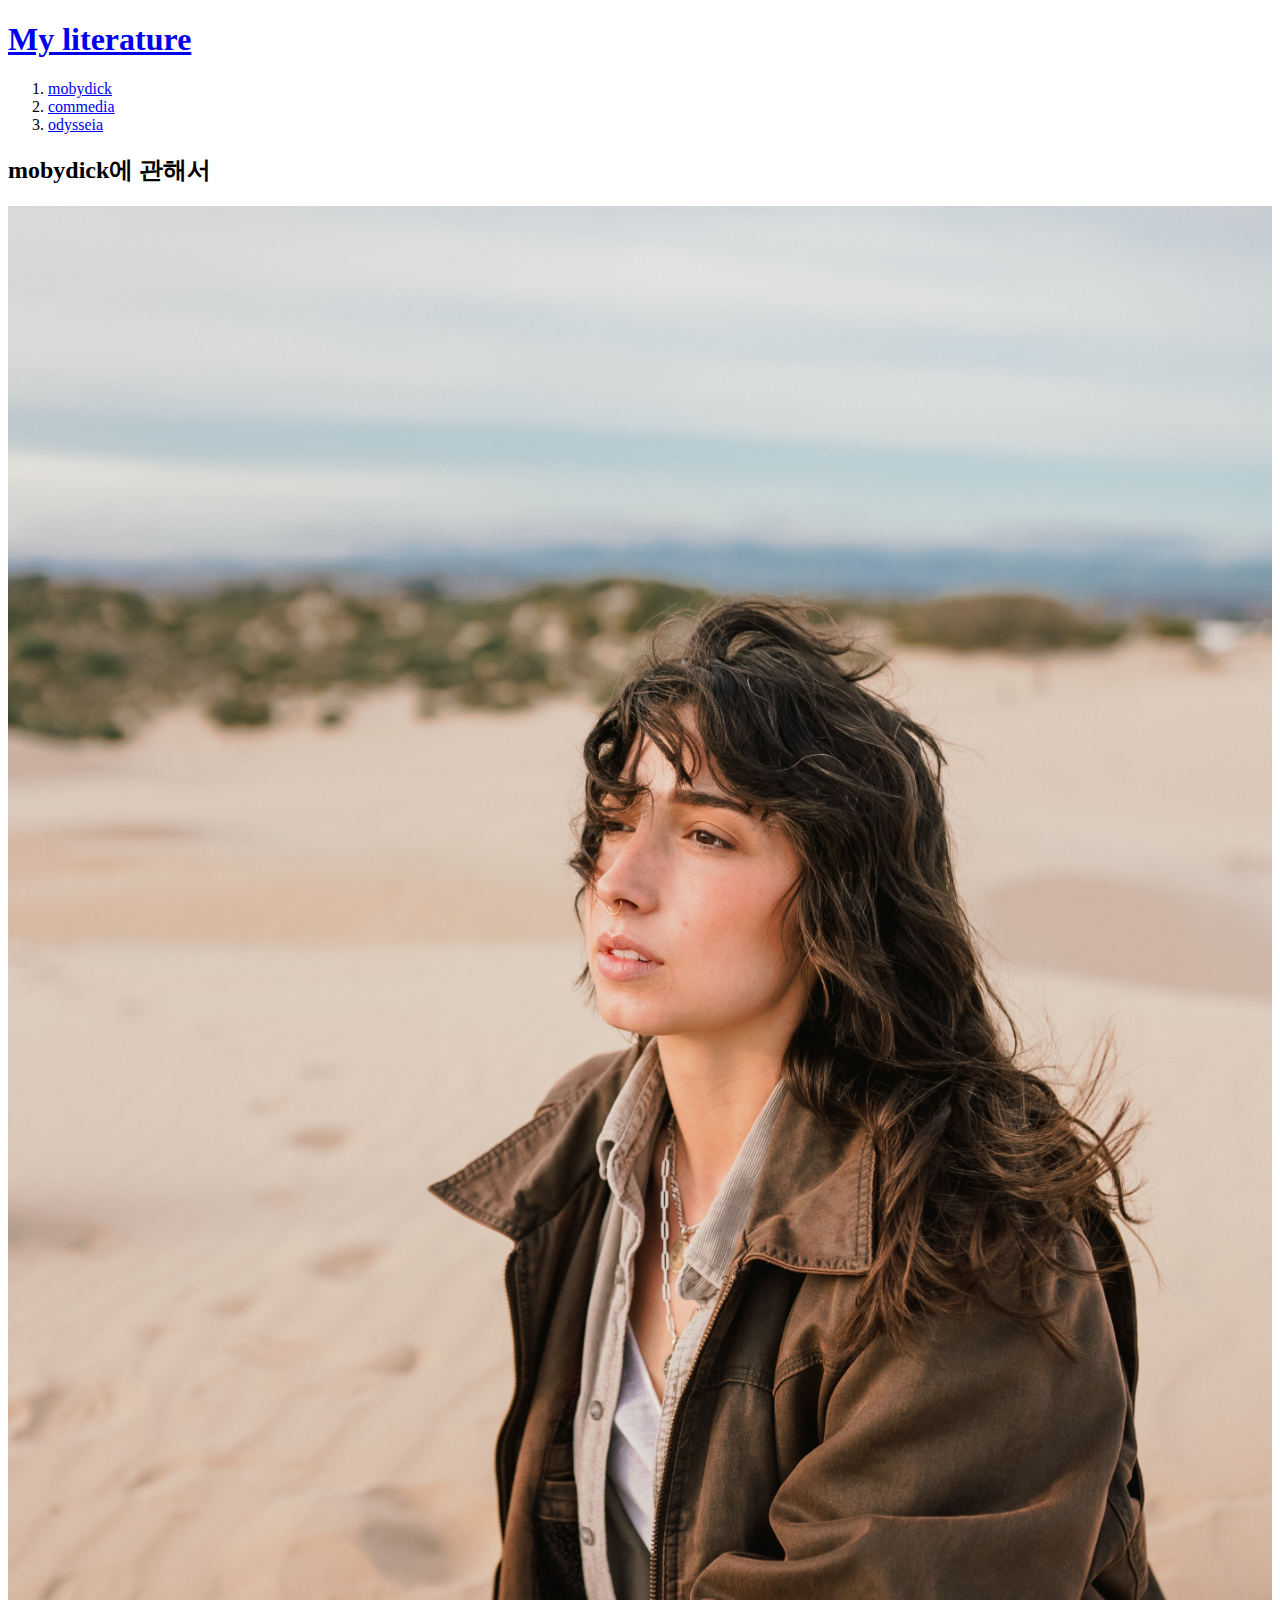
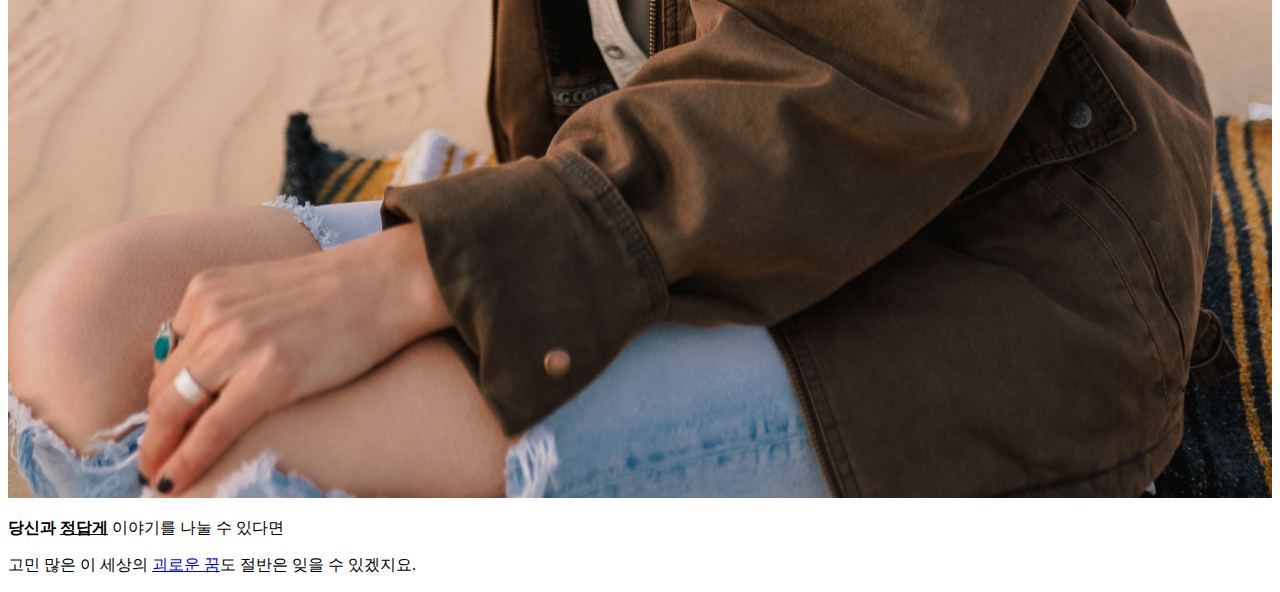
==== 1.html @ 4f6b5985 "웹사이트 완성!" ====
<!doctype html>
<html>
<head>
<title>My literature - mobydick</title>
<meta charset="utf-8">
</head>
<body>
    <h1><a href="index.html">My literature</a></h1>
<ol>
    <li><a href="1.html">mobydick</a></li>
    <li><a href="2.html">commedia</a></li>
    <li><a href="3.html">odysseia</a></li>
</ol>
<h2>mobydick에 관해서</h2>
<img src="watching.jpg" width="100%">
<p><strong>당신과 <u>정답게</u> </strong>이야기를 나눌 수 있다면</p><p></strong> 고민 많은 이 세상의 <a href="https://commons.wikimedia.org/wiki/File:Defense.gov_News_Photo_070720-F-5502S-003.jpg" target="_blank" title="just nothing">괴로운 꿈</a>도 절반은 잊을 수 있겠지요.</p>
</body>
</html>
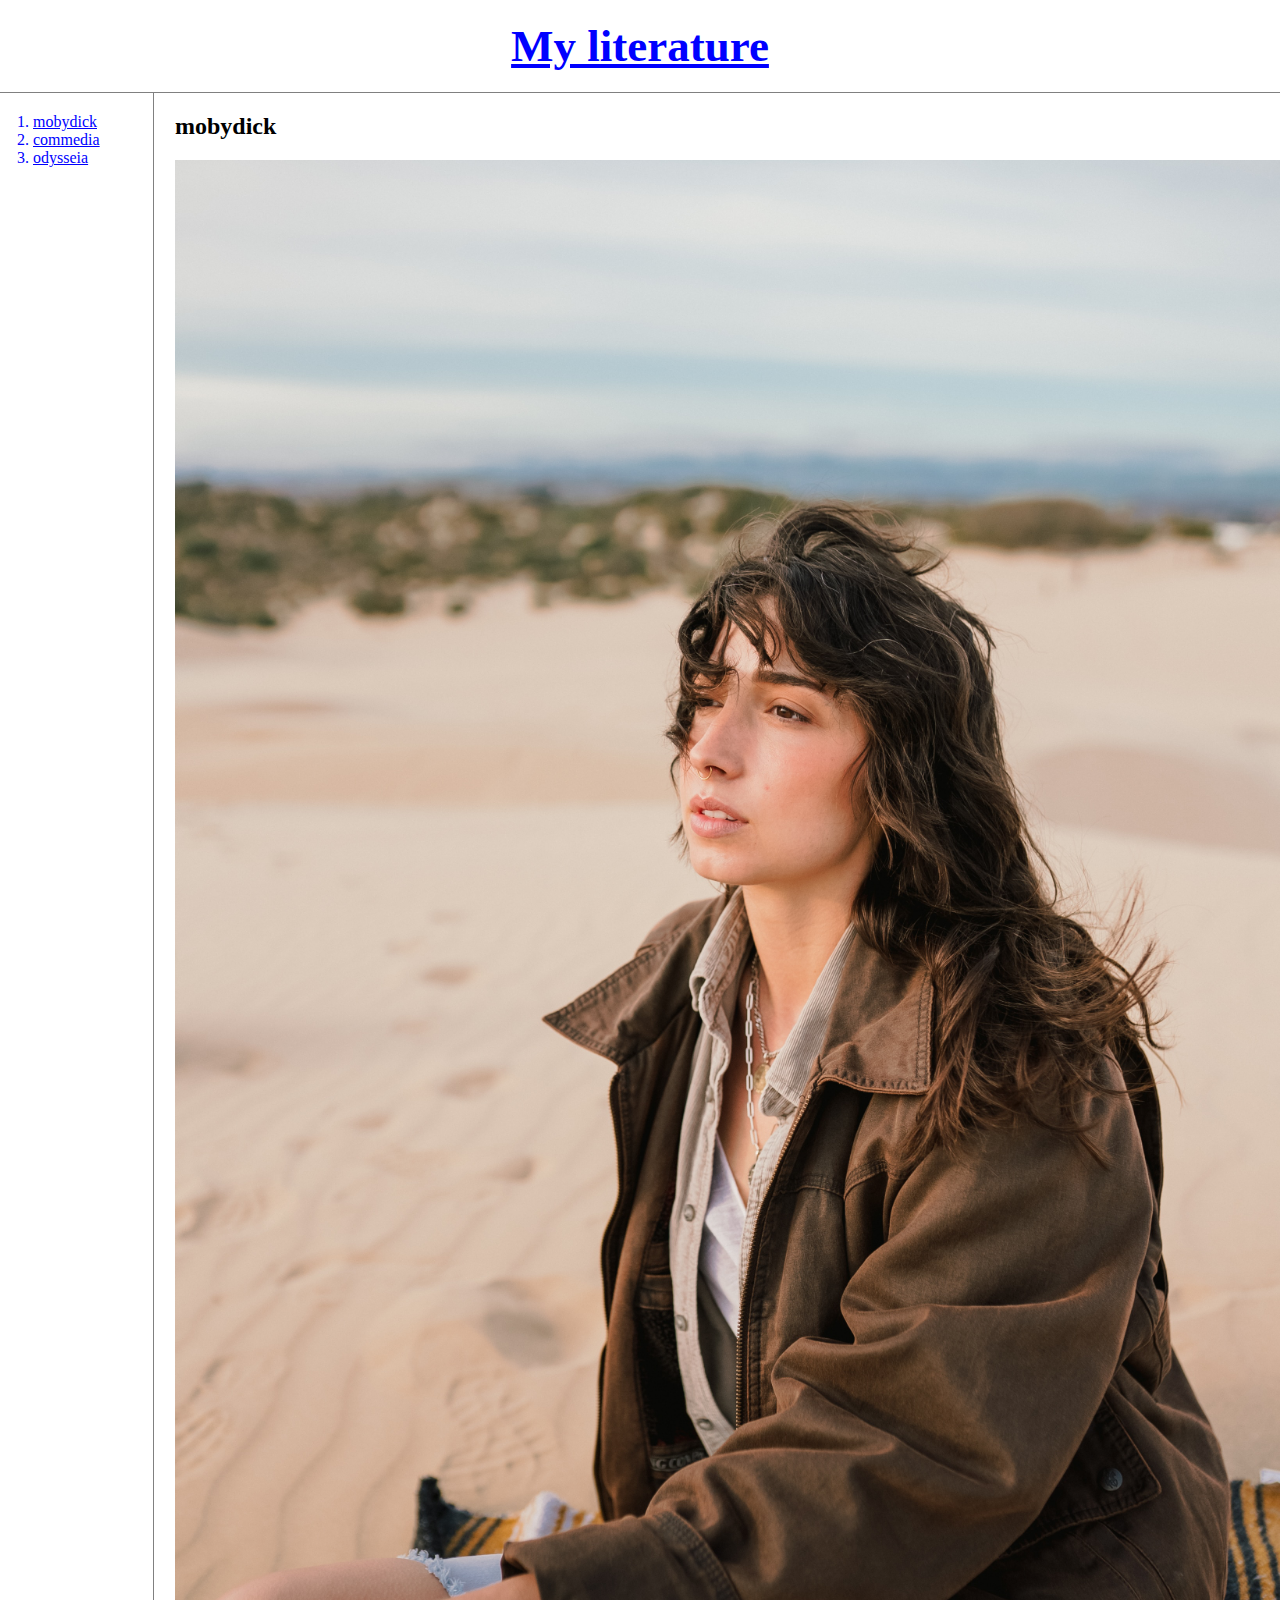
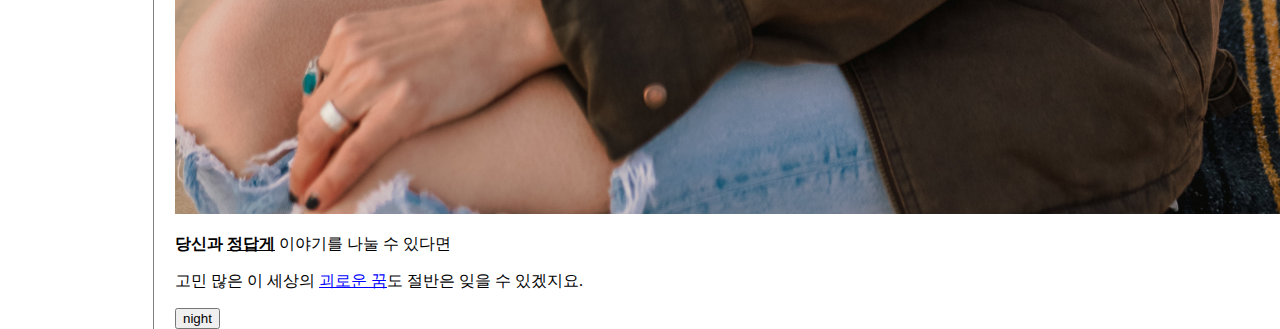
==== commit 0c2d2020: "Add files via upload" ====
--- a/1.html
+++ b/1.html
@@ -3,16 +3,27 @@
 <head>
 <title>My literature - mobydick</title>
 <meta charset="utf-8">
+<link rel="stylesheet" href="styles.css">
+<script src="https://ajax.googleapis.com/ajax/libs/jquery/3.6.4/jquery.min.js"></script> 
+<script src="colors.js"></script>
 </head>
 <body>
     <h1><a href="index.html">My literature</a></h1>
-<ol>
-    <li><a href="1.html">mobydick</a></li>
-    <li><a href="2.html">commedia</a></li>
-    <li><a href="3.html">odysseia</a></li>
-</ol>
-<h2>mobydick에 관해서</h2>
-<img src="watching.jpg" width="100%">
-<p><strong>당신과 <u>정답게</u> </strong>이야기를 나눌 수 있다면</p><p></strong> 고민 많은 이 세상의 <a href="https://commons.wikimedia.org/wiki/File:Defense.gov_News_Photo_070720-F-5502S-003.jpg" target="_blank" title="just nothing">괴로운 꿈</a>도 절반은 잊을 수 있겠지요.</p>
+<div id="grid">
+    <ol>
+        <a href="1.html"><li>mobydick</li></a>
+        <a href="2.html"><li>commedia</li></a>
+        <a href="3.html"><li>odysseia</li></a>
+    </ol>
+    <div id="article">
+        <h2>mobydick</h2>
+        <img src="watching.jpg" width="100%">
+        <p><strong>당신과 <u>정답게</u> </strong>이야기를 나눌 수 있다면</p><p></strong> 고민 많은 이 세상의 <a href="https://commons.wikimedia.org/wiki/File:Defense.gov_News_Photo_070720-F-5502S-003.jpg" target="_blank" title="just nothing">괴로운 꿈</a>도 절반은 잊을 수 있겠지요.</p>
+        <input id="nightday" type="button" value='night' onclick="
+nightdayHandler(this);
+">
+    </div>
+</div>
+
 </body>
 </html>
--- a/styles.css
+++ b/styles.css
@@ -0,0 +1,38 @@
+body{
+    margin:0;
+}
+a {
+    color:blue;
+}
+h1 {
+    font-size:45px;
+    text-align:center;
+    border-bottom:1px solid gray;
+    margin:0px;
+    padding:20px;
+}
+ol {
+    border-right:1px solid gray;
+    width:100px;
+    margin:0;
+    padding:20px;
+    padding-left:33px;
+}
+#grid {
+    display:grid;
+    grid-template-columns:150px 1fr;
+}
+#grid #article {
+    padding-left:25px;
+}
+@media(max-width:800px){
+    #grid{
+        display:block;          
+    }
+    ol {
+    border-right:none;
+    }    
+    h1 {
+    border-bottom:none;
+    }
+}